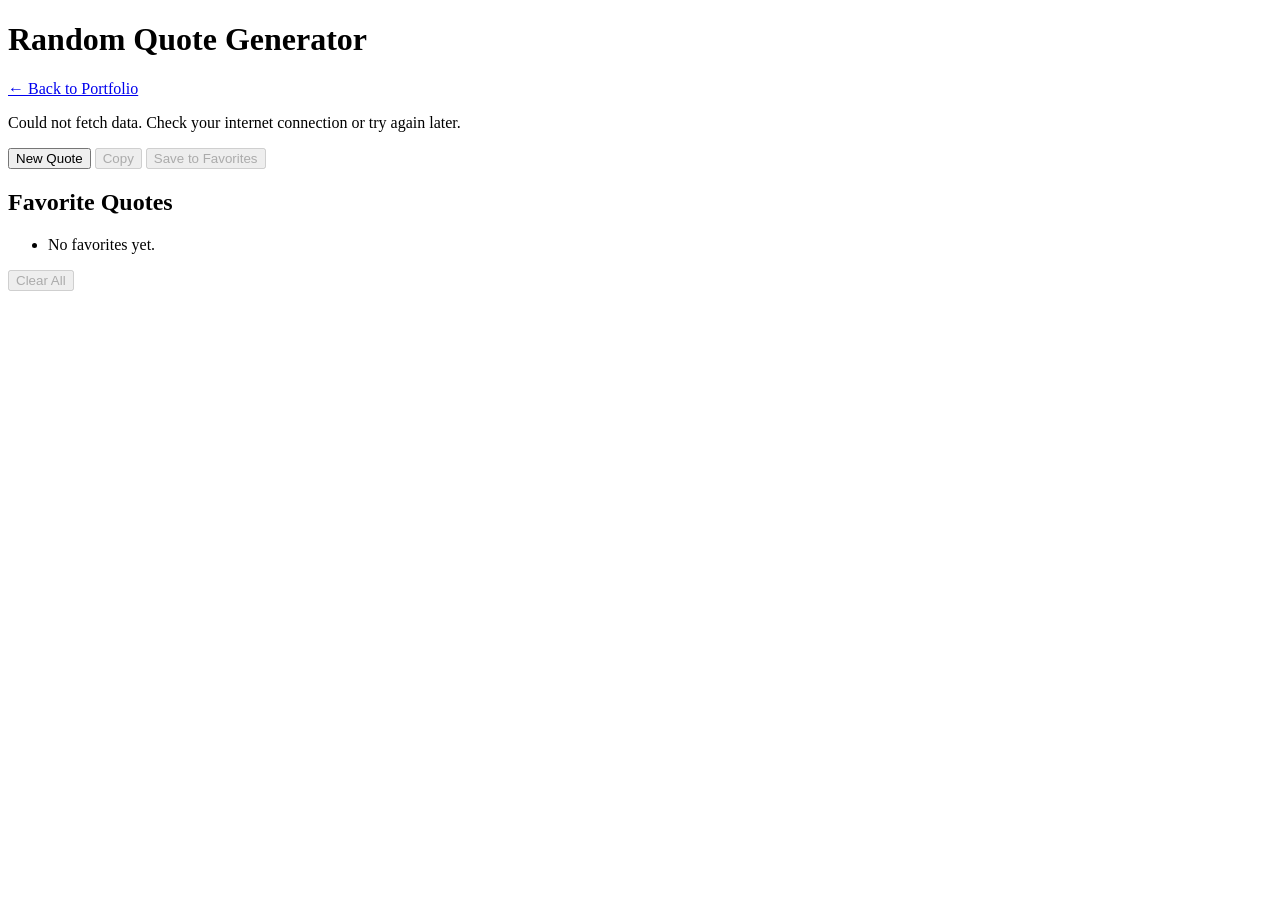
==== app.html @ 7843bf75 "first commit" ====
<!DOCTYPE html>
<html lang="en">
<head>
  <meta charset="UTF-8">
  <meta name="viewport" content="width=device-width, initial-scale=1.0">
  <title>Random Quote Generator</title>
  <link rel="stylesheet" href="styles.css">
</head>
<body>
  <header>
    <h1>Random Quote Generator</h1>
    <a href="index.html">&larr; Back to Portfolio</a>
  </header>

  <main>
    <section class="quote-card" aria-live="polite">
      <p id="quote-text"></p>
      <p id="quote-author"></p>
      <p id="error-msg" class="error" role="alert"></p>
      <p id="status-msg" class="status"></p>

      <div class="actions">
        <button id="new-quote-btn" type="button">New Quote</button>
        <button id="copy-btn" type="button" disabled>Copy</button>
        <button id="fav-btn" type="button" disabled>Save to Favorites</button>
      </div>
    </section>

    <section class="favorites">
      <h2>Favorite Quotes</h2>
      <ul id="fav-list"></ul>
      <button id="clear-favs-btn" type="button">Clear All</button>
    </section>
  </main>

  <script src="script.js"></script>
</body>
</html>
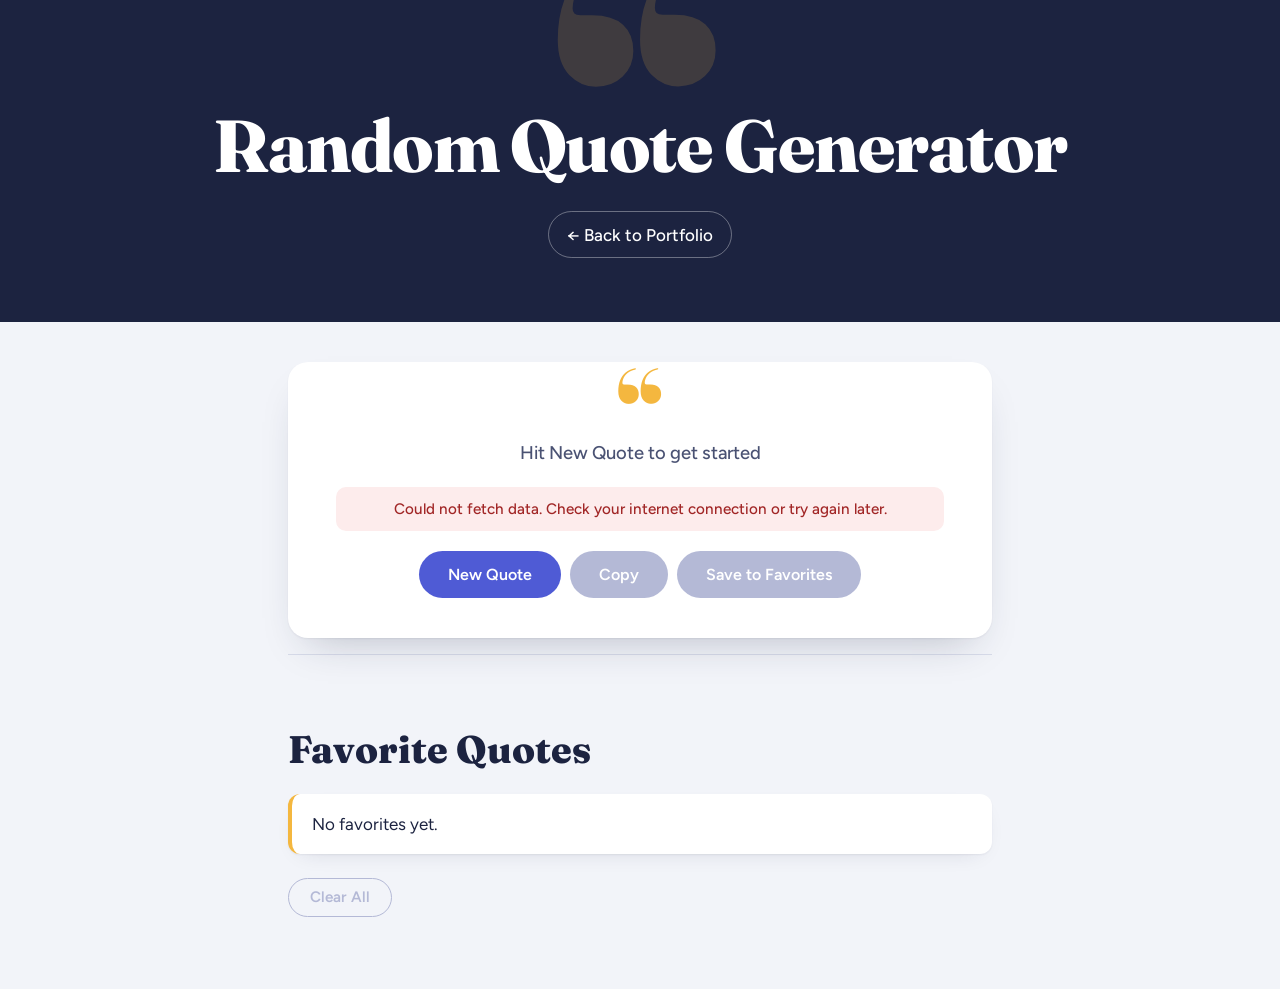
==== commit 1ab5088d: "Remove test comment from app.html Removed a comment from the HTML file." ====
--- a/app.html
+++ b/app.html
@@ -35,4 +35,4 @@
 
   <script src="script.js"></script>
 </body>
-</html>+</html>
--- a/styles.css
+++ b/styles.css
@@ -0,0 +1,600 @@
+@import url("https://fonts.googleapis.com/css2?family=Fraunces:opsz,wght@9..144,600;9..144,800&family=Figtree:wght@400;500;600&display=swap");
+
+:root {
+  --ink: #1c2340;
+  --ink-soft: #4a5273;
+  --paper: #f2f4f9;
+  --white: #ffffff;
+  --amber: #f4b73f;
+  --amber-deep: #d99a1c;
+  --indigo: #4f5bd5;
+
+  --font-display: "Fraunces", Georgia, "Times New Roman", serif;
+  --font-body: "Figtree", system-ui, -apple-system, "Segoe UI", Roboto,
+    sans-serif;
+
+  --radius: 14px;
+  --content: 62rem;
+}
+
+*,
+*::before,
+*::after {
+  box-sizing: border-box;
+}
+
+html {
+  scroll-behavior: smooth;
+  scroll-padding-top: 1rem;
+}
+
+body {
+  margin: 0;
+  font-family: var(--font-body);
+  font-size: 1.0625rem;
+  line-height: 1.65;
+  color: var(--ink);
+  background: var(--paper);
+}
+
+img {
+  display: block;
+  max-width: 100%;
+}
+
+h1,
+h2,
+h3 {
+  font-family: var(--font-display);
+  line-height: 1.15;
+  margin: 0 0 0.6em;
+  color: var(--ink);
+}
+
+h2 {
+  font-size: clamp(1.75rem, 4vw, 2.4rem);
+  font-weight: 800;
+}
+
+h3 {
+  font-size: 1.35rem;
+  font-weight: 600;
+}
+
+p {
+  margin: 0 0 1.1em;
+  max-width: 62ch;
+}
+
+a:focus-visible {
+  outline: 3px solid var(--amber);
+  outline-offset: 3px;
+}
+
+header {
+  position: relative;
+  overflow: hidden;
+  padding: clamp(3rem, 9vw, 6.5rem) 1.5rem clamp(2.5rem, 6vw, 4rem);
+  background: var(--ink);
+  color: var(--white);
+  text-align: center;
+}
+
+header::before {
+  content: "\201C";
+  position: absolute;
+  top: -0.15em;
+  left: 50%;
+  transform: translateX(-50%);
+  font-family: var(--font-display);
+  font-weight: 800;
+  font-size: clamp(14rem, 40vw, 26rem);
+  line-height: 1;
+  color: var(--amber);
+  opacity: 0.16;
+  pointer-events: none;
+}
+
+header > * {
+  position: relative;
+}
+
+header h1 {
+  font-size: clamp(2.4rem, 8vw, 4.6rem);
+  font-weight: 800;
+  letter-spacing: -0.02em;
+  color: var(--white);
+  margin-bottom: 0.3em;
+}
+
+header p {
+  margin: 0 auto 2rem;
+  font-size: 1.2rem;
+  color: #c9cfe8;
+}
+
+nav {
+  display: flex;
+  flex-wrap: wrap;
+  justify-content: center;
+  gap: 0.6rem;
+}
+
+nav a {
+  padding: 0.55rem 1.1rem;
+  border: 1.5px solid rgba(255, 255, 255, 0.35);
+  border-radius: 999px;
+  color: var(--white);
+  font-weight: 500;
+  text-decoration: none;
+  transition: background 0.2s, color 0.2s, border-color 0.2s, transform 0.2s;
+}
+
+nav a:hover {
+  background: rgba(255, 255, 255, 0.12);
+  border-color: var(--white);
+  transform: scale(1.08);
+}
+
+nav a:active {
+  transform: scale(0.96);
+}
+
+nav a:last-child {
+  background: var(--amber);
+  border-color: var(--amber);
+  color: var(--ink);
+  font-weight: 600;
+}
+
+nav a:last-child:hover {
+  background: var(--amber-deep);
+  border-color: var(--amber-deep);
+}
+
+main {
+  max-width: var(--content);
+  margin: 0 auto;
+  padding: 0 1.5rem;
+}
+
+main > section {
+  padding: clamp(2.5rem, 7vw, 4.5rem) 0;
+}
+
+main > section + section {
+  border-top: 1px solid #d8dcea;
+}
+
+#about p {
+  font-size: 1.25rem;
+  line-height: 1.7;
+  color: var(--ink-soft);
+}
+
+#project h3 {
+  color: var(--indigo);
+}
+
+#project a,
+#try-app a {
+  display: inline-block;
+  padding: 0.8rem 1.6rem;
+  border-radius: 999px;
+  background: var(--indigo);
+  color: var(--white);
+  font-weight: 600;
+  text-decoration: none;
+  transition: background 0.2s, transform 0.2s;
+}
+
+#project a:hover,
+#try-app a:hover {
+  background: var(--ink);
+  transform: scale(1.08);
+}
+
+#project a:active,
+#try-app a:active {
+  transform: scale(0.96);
+}
+
+#team {
+  display: grid;
+  grid-template-columns: repeat(auto-fit, minmax(13rem, 1fr));
+  gap: 1.5rem;
+}
+
+#team h2,
+#team > p {
+  grid-column: 1 / -1;
+}
+
+#team > p {
+  margin-bottom: 0.5rem;
+}
+
+#team article {
+  padding: 1.75rem 1.25rem;
+  background: var(--white);
+  border-radius: var(--radius);
+  text-align: center;
+  box-shadow: 0 1px 2px rgba(28, 35, 64, 0.06),
+    0 8px 24px -12px rgba(28, 35, 64, 0.18);
+}
+
+#team article img {
+  width: 9rem;
+  height: 9rem;
+  margin: 0 auto 1.1rem;
+  object-fit: cover;
+  border-radius: 50%;
+  border: 4px solid var(--amber);
+  background: var(--paper);
+}
+
+#team article h3 {
+  font-size: 1.2rem;
+  margin-bottom: 0.3rem;
+}
+
+#team article p {
+  margin: 0 auto;
+  font-size: 0.95rem;
+  color: var(--ink-soft);
+}
+
+main > #try-app {
+  margin: 0 calc(50% - 50vw);
+  padding-left: calc(50vw - 50%);
+  padding-right: calc(50vw - 50%);
+  background: var(--indigo);
+  color: var(--white);
+  text-align: center;
+  border-top: none;
+}
+
+#try-app h2 {
+  color: var(--white);
+}
+
+#try-app p {
+  margin-left: auto;
+  margin-right: auto;
+  color: #e3e6ff;
+}
+
+#try-app a {
+  background: var(--amber);
+  color: var(--ink);
+}
+
+#try-app a:hover {
+  background: var(--white);
+  color: var(--ink);
+}
+
+footer {
+  padding: 1.75rem 1.5rem;
+  background: var(--ink);
+  text-align: center;
+}
+
+footer p {
+  margin: 0 auto;
+  font-size: 0.9rem;
+  color: #aab1d1;
+}
+
+header > a {
+  display: inline-block;
+  padding: 0.55rem 1.1rem;
+  border: 1.5px solid rgba(255, 255, 255, 0.35);
+  border-radius: 999px;
+  color: var(--white);
+  font-weight: 500;
+  text-decoration: none;
+  transition: background 0.2s, border-color 0.2s, transform 0.2s;
+}
+
+header > a:hover {
+  background: rgba(255, 255, 255, 0.12);
+  border-color: var(--white);
+  transform: scale(1.08);
+}
+
+header > a:active {
+  transform: scale(0.96);
+}
+
+.quote-card {
+  position: relative;
+  max-width: 44rem;
+  margin: 2.5rem auto 1rem;
+  padding: 4rem clamp(1.25rem, 5vw, 3rem) 2.5rem;
+  background: var(--white);
+  border: none;
+  border-radius: 20px;
+  text-align: center;
+  box-shadow: 0 1px 2px rgba(28, 35, 64, 0.06),
+    0 20px 40px -20px rgba(28, 35, 64, 0.28);
+}
+
+.quote-card::before {
+  content: "\201C";
+  position: absolute;
+  top: 0.1rem;
+  left: 50%;
+  transform: translateX(-50%);
+  font-family: var(--font-display);
+  font-weight: 800;
+  font-size: 7rem;
+  line-height: 1;
+  color: var(--amber);
+  pointer-events: none;
+}
+
+#quote-text {
+  max-width: none;
+  margin: 0 0 1rem;
+  font-family: var(--font-display);
+  font-size: clamp(1.4rem, 4vw, 2rem);
+  font-weight: 600;
+  line-height: 1.4;
+  color: var(--ink);
+}
+
+#quote-text:empty::before {
+  content: "Hit New Quote to get started";
+  font-family: var(--font-body);
+  font-size: 1.15rem;
+  font-weight: 500;
+  color: var(--ink-soft);
+}
+
+#quote-author {
+  max-width: none;
+  margin: 0 0 1.75rem;
+  font-weight: 600;
+  font-style: italic;
+  color: var(--indigo);
+}
+
+#quote-author:empty {
+  display: none;
+}
+
+.error,
+.status {
+  max-width: none;
+  margin: 0 auto 1.25rem;
+  padding: 0.6rem 1rem;
+  border-radius: 10px;
+  font-size: 0.95rem;
+  font-weight: 500;
+}
+
+.error {
+  background: #fdecec;
+  color: #a12626;
+}
+
+.status {
+  background: #e8f6ee;
+  color: #23694a;
+}
+
+.error:empty,
+.status:empty {
+  display: none;
+}
+
+.actions {
+  display: flex;
+  flex-wrap: wrap;
+  justify-content: center;
+  gap: 0.6rem;
+}
+
+main button {
+  padding: 0.85rem 1.8rem;
+  border: none;
+  border-radius: 999px;
+  background: var(--indigo);
+  color: var(--white);
+  font-family: var(--font-body);
+  font-size: 1rem;
+  font-weight: 600;
+  cursor: pointer;
+  transition: background 0.2s, color 0.2s, transform 0.2s;
+}
+
+main button:hover {
+  background: var(--ink);
+  transform: scale(1.08);
+}
+
+main button:active {
+  transform: scale(0.96);
+}
+
+main button:focus-visible {
+  outline: 3px solid var(--amber);
+  outline-offset: 3px;
+}
+
+main button:disabled {
+  background: #b4b9d6;
+  cursor: not-allowed;
+  transform: none;
+}
+
+.favorites {
+  max-width: 44rem;
+  margin: 0 auto;
+}
+
+#fav-list {
+  display: grid;
+  gap: 0.75rem;
+  margin: 0 0 1.5rem;
+  padding: 0;
+  list-style: none;
+}
+
+#fav-list:empty::before {
+  content: "No favorites yet. Save one and it shows up here.";
+  color: var(--ink-soft);
+  font-style: italic;
+}
+
+#fav-list li {
+  display: flex;
+  align-items: center;
+  justify-content: space-between;
+  gap: 1rem;
+  padding: 1rem 1.25rem;
+  background: var(--white);
+  border-left: 4px solid var(--amber);
+  border-radius: 12px;
+  box-shadow: 0 1px 2px rgba(28, 35, 64, 0.06),
+    0 8px 24px -14px rgba(28, 35, 64, 0.2);
+}
+
+#fav-list button {
+  flex-shrink: 0;
+  padding: 0.4rem 0.9rem;
+  font-size: 0.85rem;
+}
+
+#clear-favs-btn {
+  padding: 0.6rem 1.3rem;
+  border: 1.5px solid #a12626;
+  background: transparent;
+  color: #a12626;
+  font-size: 0.95rem;
+}
+
+#clear-favs-btn:hover {
+  background: #a12626;
+  color: var(--white);
+}
+
+#clear-favs-btn:disabled {
+  border-color: #b4b9d6;
+  background: transparent;
+  color: #b4b9d6;
+}
+
+#fav-list:empty + #clear-favs-btn {
+  display: none;
+}
+
+@keyframes sharpen {
+  from {
+    filter: blur(14px);
+    opacity: 0.25;
+  }
+  to {
+    filter: blur(0);
+    opacity: 1;
+  }
+}
+
+@supports (animation-timeline: view()) {
+  @media (prefers-reduced-motion: no-preference) {
+    main :is(h2, h3, p, img, blockquote),
+    #project a,
+    #try-app a,
+    main button {
+      animation-name: sharpen;
+      animation-timing-function: linear;
+      animation-fill-mode: both;
+      animation-timeline: view();
+      animation-range: entry 0% entry 100%;
+      animation-range: entry 0% entry min(100%, 20rem);
+    }
+  }
+}
+
+@media (max-width: 480px) {
+  nav a {
+    flex: 1 1 40%;
+    text-align: center;
+  }
+}
+
+@media (prefers-reduced-motion: reduce) {
+  html {
+    scroll-behavior: auto;
+  }
+
+  * {
+    transition: none !important;
+  }
+
+  nav a:hover,
+  header > a:hover,
+  #project a:hover,
+  #try-app a:hover,
+  main button:hover,
+  nav a:active,
+  header > a:active,
+  #project a:active,
+  #try-app a:active,
+  main button:active {
+    transform: none;
+  }
+    }
+@media (prefers-reduced-motion: no-preference) {
+    @view-transition {
+        navigation: auto;
+    }
+
+    ::view-transition-old(root) {
+        animation: 0.3s ease both pageOut;
+    }
+
+    ::view-transition-new(root) {
+        animation: 0.5s ease both pageIn;
+    }
+
+    #quote-text.quote-in,
+    #quote-author.quote-in {
+        animation-name: quoteIn;
+        animation-duration: 0.55s;
+        animation-timing-function: ease;
+        animation-fill-mode: both;
+        animation-timeline: auto;
+        animation-range: normal;
+    }
+}
+
+@keyframes pageOut {
+    to {
+        opacity: 0;
+        transform: scale(0.98) translateY(-10px);
+        filter: blur(6px);
+    }
+}
+
+@keyframes pageIn {
+    from {
+        opacity: 0;
+        transform: translateY(18px);
+        filter: blur(6px);
+    }
+}
+
+@keyframes quoteIn {
+    from {
+        opacity: 0;
+        transform: translateY(14px);
+        filter: blur(8px);
+    }
+    to {
+        opacity: 1;
+        transform: none;
+        filter: blur(0);
+    }
+}
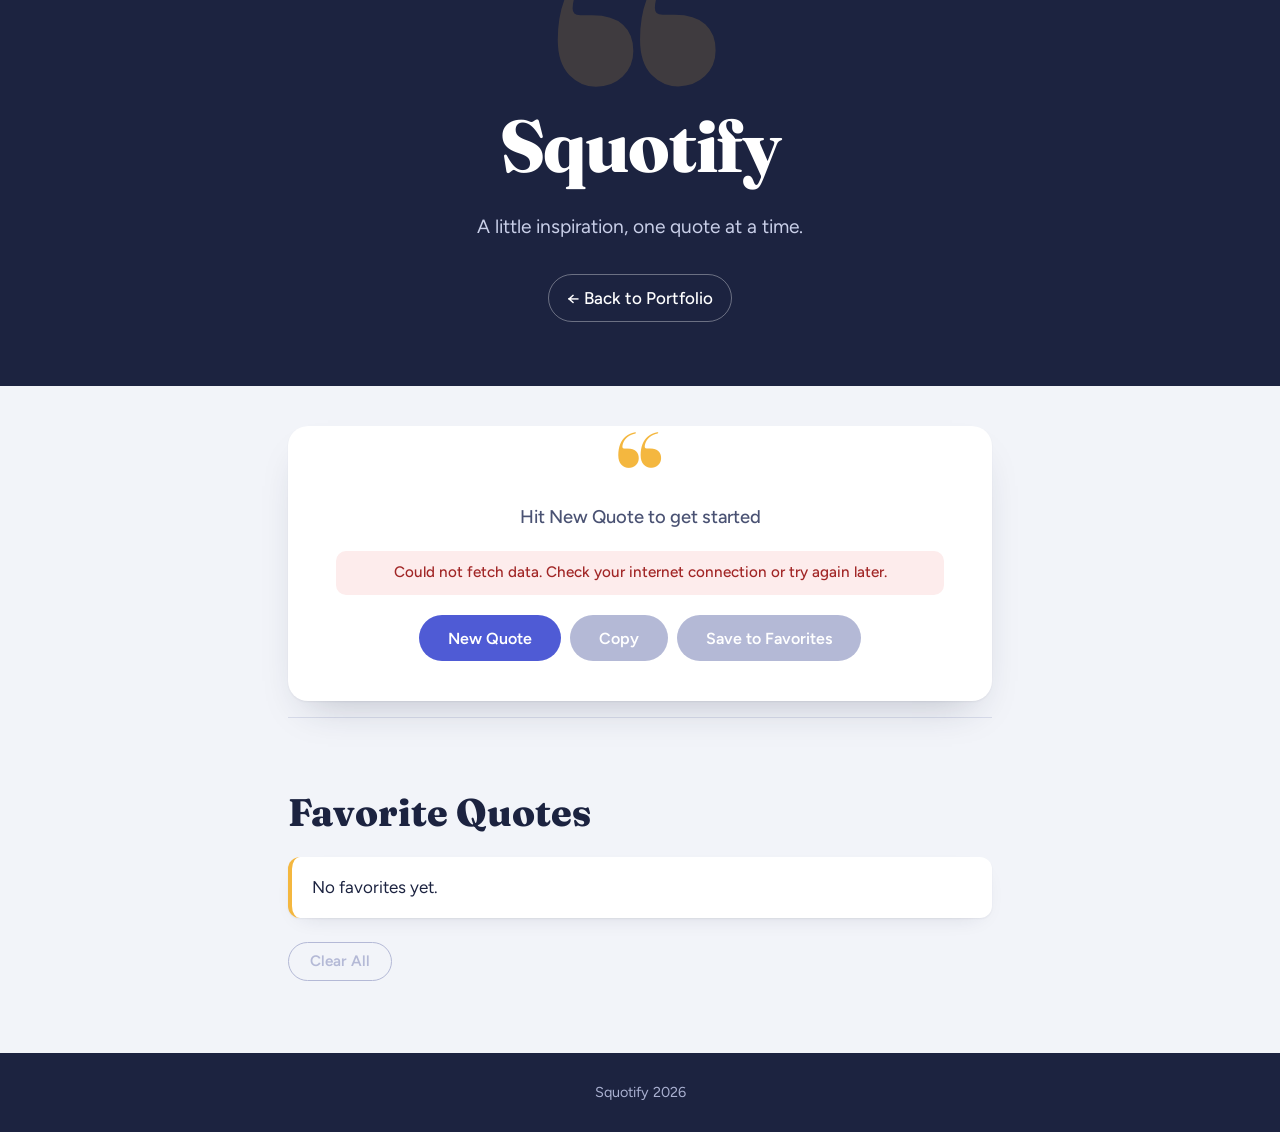
==== commit cbb0ce4e: "Update app.html" ====
--- a/app.html
+++ b/app.html
@@ -3,12 +3,13 @@
 <head>
   <meta charset="UTF-8">
   <meta name="viewport" content="width=device-width, initial-scale=1.0">
-  <title>Random Quote Generator</title>
+  <title>Squotify</title>
   <link rel="stylesheet" href="styles.css">
 </head>
 <body>
   <header>
-    <h1>Random Quote Generator</h1>
+    <h1>Squotify</h1>
+    <p>A little inspiration, one quote at a time.</p>
     <a href="index.html">&larr; Back to Portfolio</a>
   </header>
 
@@ -34,5 +35,8 @@
   </main>
 
   <script src="script.js"></script>
+    <footer>
+        <p>Squotify 2026</p>
+    </footer>
 </body>
 </html>
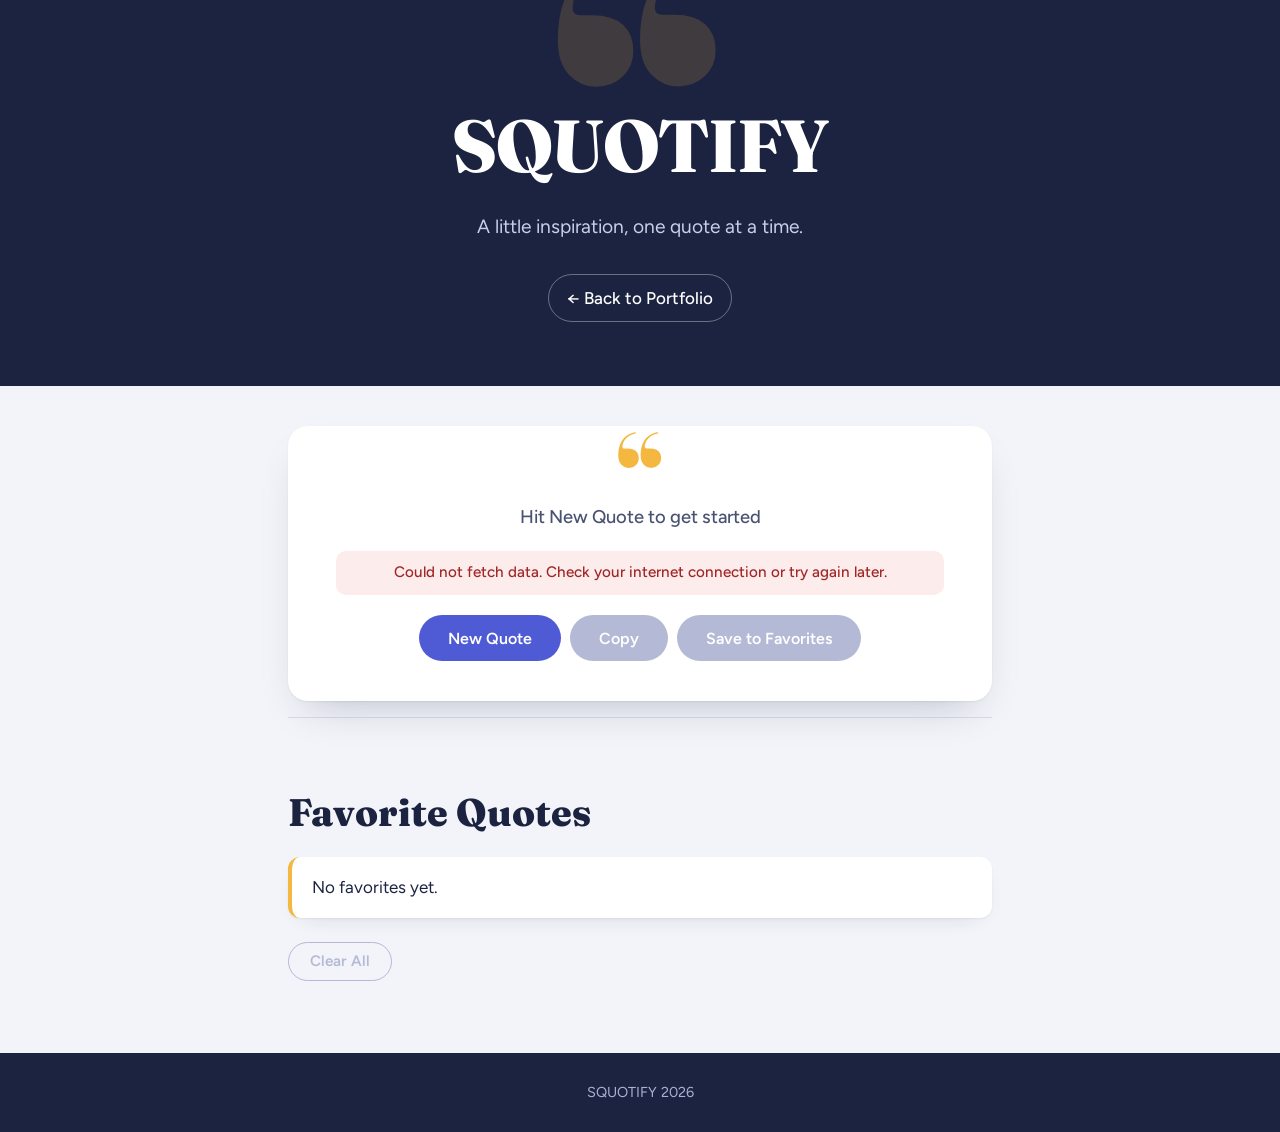
==== commit 2aaac67d: "Update app.html" ====
--- a/app.html
+++ b/app.html
@@ -3,12 +3,12 @@
 <head>
   <meta charset="UTF-8">
   <meta name="viewport" content="width=device-width, initial-scale=1.0">
-  <title>Squotify</title>
+  <title>SQUOTIFY</title>
   <link rel="stylesheet" href="styles.css">
 </head>
 <body>
   <header>
-    <h1>Squotify</h1>
+    <h1>SQUOTIFY</h1>
     <p>A little inspiration, one quote at a time.</p>
     <a href="index.html">&larr; Back to Portfolio</a>
   </header>
@@ -36,7 +36,7 @@
 
   <script src="script.js"></script>
     <footer>
-        <p>Squotify 2026</p>
+        <p>SQUOTIFY 2026</p>
     </footer>
 </body>
 </html>
